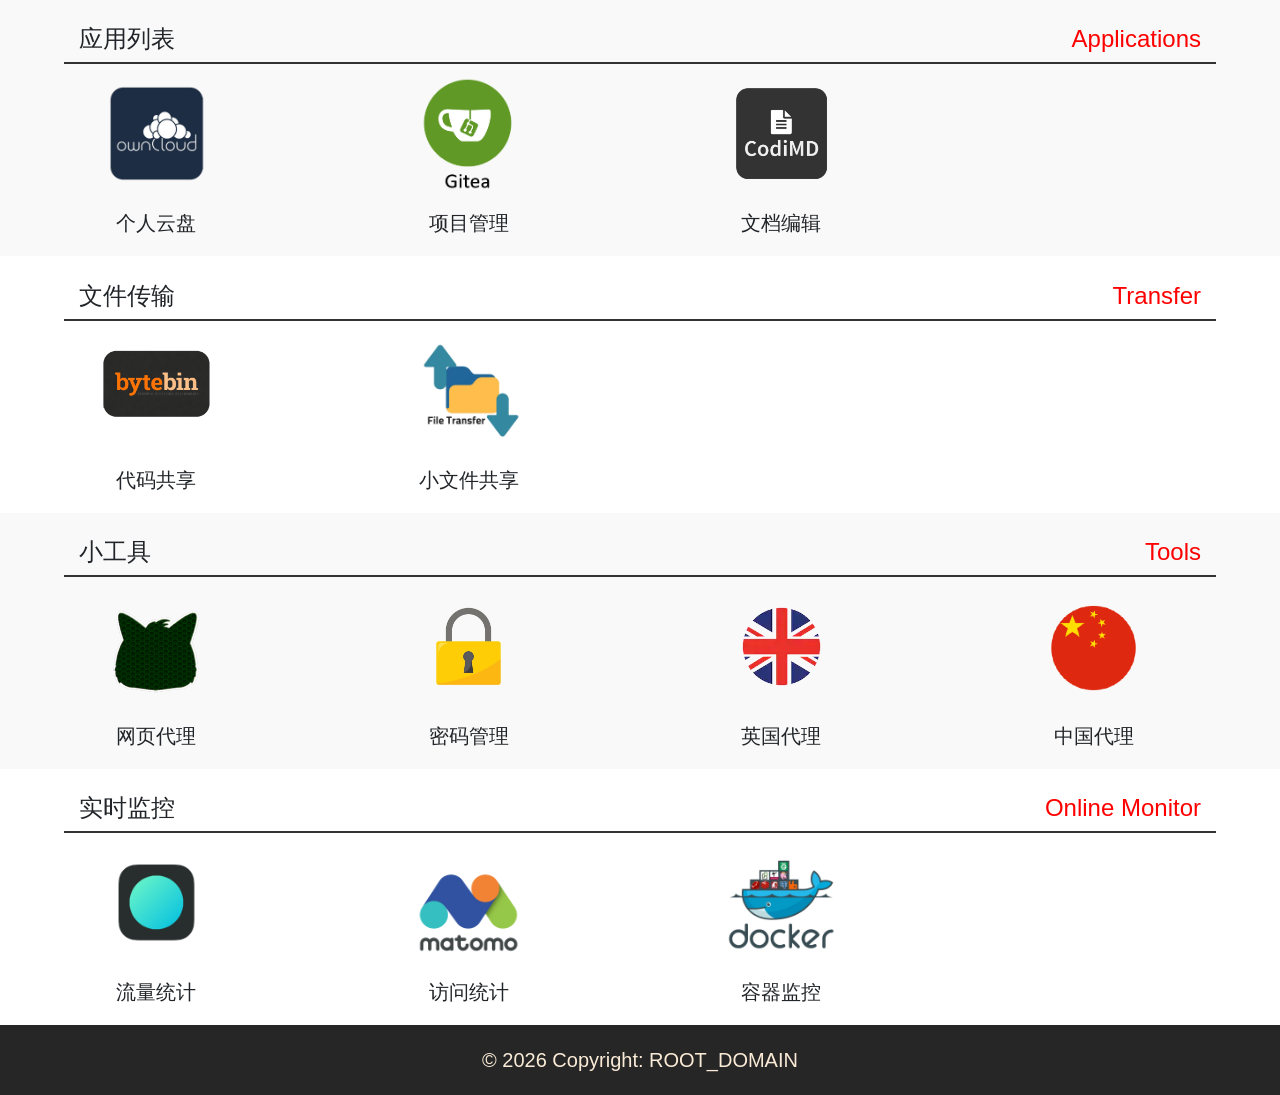
==== 07-app-tls/app/index.html @ 8cde8226 "[app] Add app nginx" ====
<!DOCTYPE html>
<html lang="en">

<head>
    <meta charset="UTF-8">
    <meta name="viewport" content="width=device-width, initial-scale=1.0">
    <meta http-equiv="X-UA-Compatible" content="ie=edge">

    <!-- Font Style -->
    <link rel="stylesheet" type="text/css" href="resources/css/font.css">
    <link rel="stylesheet" type="text/css" href="resources/css/fontawesome.css">
    <!-- <link rel="stylesheet" href="resources/css/simpleSnackbar.min.css"> -->

    <!-- My Style -->
    <link rel="stylesheet" href="resources/css/style.css">
    <link rel="stylesheet" href="resources/css/queries.css">

    <!-- Bootstrap -->
    <link rel="stylesheet" href="https://cdn.jsdelivr.net/npm/bootstrap@4.5.3/dist/css/bootstrap.min.css" integrity="sha384-TX8t27EcRE3e/ihU7zmQxVncDAy5uIKz4rEkgIXeMed4M0jlfIDPvg6uqKI2xXr2" crossorigin="anonymous">
    
    <title>WuhanStudio</title>

</head>

<body>
    <section id="app-section">
        <div class="app">
            <div class="container-fluid" style="width: 90%;">
                <div class="row avatar">
                    <div class="col col-6">
                        <p class="type">应用列表</p>
                    </div>
                    <div class="col col-6">
                        <p class="type">Applications</p>
                    </div>
                </div>
            </div>
        
            <div class="row item app container-fluid">
                <div class="col col-12 col-sm-6 col-md-3">
                    <a href="https://owncloud.ROOT_DOMAIN" target="_blank">
                        <img src="resources/img/owncloud.png" alt="" >
                    </a>
                    <p class="title">个人云盘</p>
                </div>
                <div class="col col-12 col-sm-6 col-md-3">
                    <a href="https://gitea.ROOT_DOMAIN" target="_blank">
                        <img src="resources/img/gitea.png" alt="" >
                    </a>
                    <p class="title">项目管理</p>
                </div>
                <div class="col col-12 col-sm-6 col-md-3">
                    <a href="https://codimd.ROOT_DOMAIN" target="_blank">
                        <img src="resources/img/codimd.png" alt="">
                    </a>
                    <p class="title">文档编辑</p>
                </div>
            </div>
        </div>

        <div class="file">
            <div class="container-fluid" style="width: 90%;">
                <div class="row avatar">
                    <div class="col col-6">
                        <p class="type">文件传输</p>
                    </div>
                    <div class="col col-6">
                        <p class="type">Transfer</p>
                    </div>
                </div>
            </div>

            <div class="row item file container-fluid">
                <div class="col col-12 col-sm-6 col-md-3">
                    <a href="https://code.ROOT_DOMAIN" target="_blank">
                        <img src="resources/img/bytebin.png" alt="" >
                    </a>
                    <p class="title">代码共享</p>
                </div>
                <div class="col col-12 col-sm-6 col-md-3">
                    <a href="https://linx.ROOT_DOMAIN" target="_blank">
                        <img src="resources/img/linx.png" alt="" >
                    </a>
                    <p class="title">小文件共享</p>
                </div>
            </div>
        </div>

        <div class="tool">
            <div class="container-fluid" style="width: 90%;">
                <div class="row avatar">
                    <div class="col col-6">
                        <p class="type">小工具</p>
                    </div>
                    <div class="col col-6">
                        <p class="type">Tools</p>
                    </div>
                </div>
            </div>

            <div class="row item tool container-fluid">
                <div class="col col-12 col-sm-6 col-md-3">
                    <a href="https://x.ROOT_DOMAIN/" target="_blank">
                        <img src="resources/img/womginx.png" alt="" >
                    </a>
                    <p class="title">网页代理</p>
                    </div>
                <div class="col col-12 col-sm-6 col-md-3">
                    <a href="https://ROOT_DOMAIN/mpw" target="_blank">
                        <img src="resources/img/lock.png" alt="" >
                    </a>
                    <p class="title">密码管理</p>
                </div>
                <div class="col col-12 col-sm-6 col-md-3">
                    <a href="https://vpn.ROOT_DOMAIN" target="_blank">
                        <img src="resources/img/uk.png" alt="" >
                    </a>
                    <p class="title">英国代理</p>
                </div>
                <div class="col col-12 col-sm-6 col-md-3">
                    <a href="https://vpn.ROOT_DOMAIN" target="_blank">
                        <img src="resources/img/china.png" alt="" >
                    </a>
                    <p class="title">中国代理</p>
                </div>
            </div>
        </div>

        <div class="monitor">
            <div class="container-fluid" style="width: 90%;">
                <div class="row avatar">
                    <div class="col col-6">
                        <p class="type">实时监控</p>
                    </div>
                    <div class="col col-6">
                        <p class="type">Online Monitor</p>
                    </div>
                </div>
            </div>

            <div class="row item monitor container-fluid">
                <div class="col col-12 col-sm-6 col-md-3">
                    <a href="https://ackee.ROOT_DOMAIN" target="_blank">
                        <img src="resources/img/ackee.png" alt="" >
                    </a>
                    <p class="title">流量统计</p>
                </div>
    
                <div class="col col-12 col-sm-6 col-md-3">
                    <a href="https://matomo.ROOT_DOMAIN" target="_blank">
                        <img src="resources/img/matomo.png" alt="" >
                    </a>
                    <p class="title">访问统计</p>
                </div>
    
                <div class="col col-12 col-sm-6 col-md-3">
                    <a href="https://portainer.ROOT_DOMAIN" target="_blank">
                        <img src="resources/img/docker.png" alt="" >
                    </a>
                    <p class="title">容器监控</p>
                </div>         
            </div>
        </div>
    
    </section>

    <!-- Footer -->
    <footer class="bg-body-tertiary text-center text-lg-start">
        <div class="text-center p-3" style="background-color: rgba(0, 0, 0, 0.85); color: antiquewhite;">
            © 2026 Copyright: ROOT_DOMAIN
        </div>
    </footer>
</body>

</html>
---- 07-app-tls/app/resources/css/font.css ----
/* lato-100 - latin */
@font-face {
  font-family: 'Lato';
  font-style: normal;
  font-weight: 100;
  src: url('../fonts/lato-v14-latin-100.eot'); /* IE9 Compat Modes */
  src: local('Lato Hairline'), local('Lato-Hairline'),
       url('../fonts/lato-v14-latin-100.eot?#iefix') format('embedded-opentype'), /* IE6-IE8 */
       url('../fonts/lato-v14-latin-100.woff2') format('woff2'), /* Super Modern Browsers */
       url('../fonts/lato-v14-latin-100.woff') format('woff'), /* Modern Browsers */
       url('../fonts/lato-v14-latin-100.ttf') format('truetype'), /* Safari, Android, iOS */
       url('../fonts/lato-v14-latin-100.svg#Lato') format('svg'); /* Legacy iOS */
}

/* lato-300 - latin */
@font-face {
  font-family: 'Lato';
  font-style: normal;
  font-weight: 300;
  src: url('../fonts/lato-v14-latin-300.eot'); /* IE9 Compat Modes */
  src: local('Lato Light'), local('Lato-Light'),
       url('../fonts/lato-v14-latin-300.eot?#iefix') format('embedded-opentype'), /* IE6-IE8 */
       url('../fonts/lato-v14-latin-300.woff2') format('woff2'), /* Super Modern Browsers */
       url('../fonts/lato-v14-latin-300.woff') format('woff'), /* Modern Browsers */
       url('../fonts/lato-v14-latin-300.ttf') format('truetype'), /* Safari, Android, iOS */
       url('../fonts/lato-v14-latin-300.svg#Lato') format('svg'); /* Legacy iOS */
}

/* lato-300italic - latin */
@font-face {
  font-family: 'Lato';
  font-style: italic;
  font-weight: 300;
  src: url('../fonts/lato-v14-latin-300italic.eot'); /* IE9 Compat Modes */
  src: local('Lato Light Italic'), local('Lato-LightItalic'),
       url('../fonts/lato-v14-latin-300italic.eot?#iefix') format('embedded-opentype'), /* IE6-IE8 */
       url('../fonts/lato-v14-latin-300italic.woff2') format('woff2'), /* Super Modern Browsers */
       url('../fonts/lato-v14-latin-300italic.woff') format('woff'), /* Modern Browsers */
       url('../fonts/lato-v14-latin-300italic.ttf') format('truetype'), /* Safari, Android, iOS */
       url('../fonts/lato-v14-latin-300italic.svg#Lato') format('svg'); /* Legacy iOS */
}

/* lato-regular - latin */
@font-face {
  font-family: 'Lato';
  font-style: normal;
  font-weight: 400;
  src: url('../fonts/lato-v14-latin-regular.eot'); /* IE9 Compat Modes */
  src: local('Lato Regular'), local('Lato-Regular'),
       url('../fonts/lato-v14-latin-regular.eot?#iefix') format('embedded-opentype'), /* IE6-IE8 */
       url('../fonts/lato-v14-latin-regular.woff2') format('woff2'), /* Super Modern Browsers */
       url('../fonts/lato-v14-latin-regular.woff') format('woff'), /* Modern Browsers */
       url('../fonts/lato-v14-latin-regular.ttf') format('truetype'), /* Safari, Android, iOS */
       url('../fonts/lato-v14-latin-regular.svg#Lato') format('svg'); /* Legacy iOS */
}
---- 07-app-tls/app/resources/css/style.css ----
/* ------------------------- */

/*       Basic Setup         */

/* ------------------------- */

html, body {
    font-family: 'Lato', 'Arial', 'sans-serif';
    font-size: 20px;
    height: 100%;
    width: 100%;
    background-color: #FFF;
}

body {
    position: relative;
    min-height: 100vh;
}

/* ------------------------- */

/* Reusable Components       */

/* ------------------------- */

/*  Headings */

h1, h2, h3 {
    font-weight: 300;
    text-transform: uppercase;
}

h1 {
    margin: 0;
    color: #000;
    font-size: 240%;
    font-weight: 300;
    text-transform: uppercase;
    letter-spacing: 1px;
    word-spacing: 3px;
    letter-spacing: 1px;
}

h2 {
    font-size: 180%;
    word-spacing: 2px;
    text-align: center;
    margin-bottom: 10px;
    letter-spacing: 1px;
}

h3 {
    font-size: 110%;
    margin: 10px;
}

h4 {
    font-size: 80%;
    letter-spacing: 1px;
    margin: 5px;
}

p {
    margin-top: 10px !important;
    margin-bottom: 5px !important;
}

/* ------------------------- */

/*         Profile           */

/* ------------------------- */

.avatar {
    border-bottom: #333 solid 2px;
    padding-bottom: 0;
    padding-top: 1%;
    font-size: 120%;
}

.title {
    font-size: 1.0em;
}

.type {
    font-size: 1.0em;
}

.avatar div:first-child {
    text-align: left;
}

.avatar div:last-child {
    text-align: right;
    color: red;
}

.item{
    padding-top: 1%;
    padding-bottom: 1%;
}

.title {
    text-align: center;
    bottom: 0%;
}

.item img {
    /* position: absolute; */
    width: 40%;
    top: 1%;
    margin-left: 30%;
    margin-bottom: 3%;
    transition:transform 0.5s;
}

.text {
    /* position: absolute; */
    text-align: center;
    width: 100%;
    height: 100%;
    padding: 13%;
    /* border: 1px solid #000; */
    color: black;
}

.sensor {
    visibility:hidden;
}

.wuhan{
    border-radius: 20%;
}

.item a:link, .item a:visited{
    text-decoration: none;
}

.item a.clear {
    clear: both;
}

.item img:hover{
    transform: scale(1.08);
}

.app {
    background-color: #F9F9F9;
}

/* .file{
    background-color: #F9F9F9;
} */

.tool{
    background-color: #F9F9F9;
}

/* .intern {
    background-color: #F9F9F9;
} */

.project{
    background-color: #F9F9F9;
}

/* .monitor {
    background-color: #F9F9F9;
} */
---- 07-app-tls/app/resources/css/queries.css ----
/* ---------------------- */

/*        Portrait       */

/* --------------------- */

@media only screen and (max-width: 1023px) and (orientation: portrait) {

}

@media (max-width: 1200px) {
    body{font-size: 20px;}
}

@media (max-width: 992px) {
    body{font-size: 16px;}
}

@media (min-width: 768px) {
    body{font-size: 14px;}

    body::after {
        height: 120px;
        /* Set same as footer's height */
    }

    .footer {
        height: 120px;
    }

    .hust {
        margin-top: 5%;
        margin-left: 5%;
        width: 90%;
    }

    .tpl {
        margin-top: 5%;
        margin-left: 10%;
        width: 80%;
    }

    .newcastle {
        margin-top: 7%;
        margin-left: 15%;
        width: 60%;
    }

    .trustai {
        margin-top: 5%;
        margin-left: 15%;
        width: 70%;
    }

    .exeter {
        margin-top: 7%;
        margin-left: 25%;
        width: 50%;
    }

}
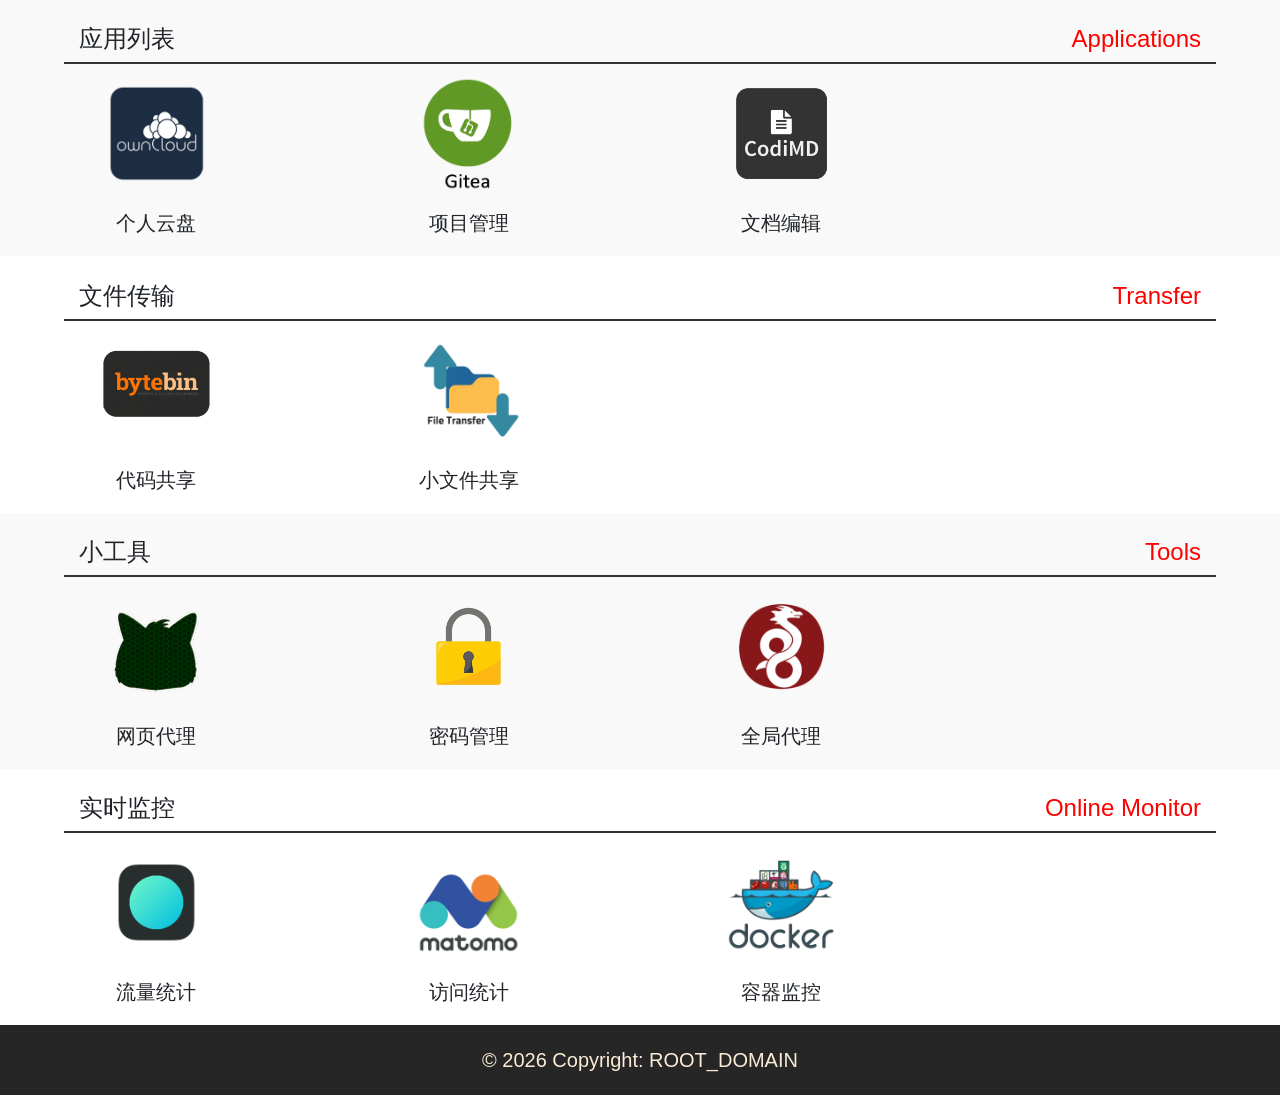
==== commit d39ac0f2: "[app] Add wireguard" ====
--- a/07-app-tls/app/index.html
+++ b/07-app-tls/app/index.html
@@ -106,22 +106,16 @@
                     <p class="title">网页代理</p>
                     </div>
                 <div class="col col-12 col-sm-6 col-md-3">
-                    <a href="https://ROOT_DOMAIN/mpw" target="_blank">
+                    <a href="mpw/" target="_blank">
                         <img src="resources/img/lock.png" alt="" >
                     </a>
                     <p class="title">密码管理</p>
                 </div>
                 <div class="col col-12 col-sm-6 col-md-3">
-                    <a href="https://vpn.ROOT_DOMAIN" target="_blank">
-                        <img src="resources/img/uk.png" alt="" >
+                    <a href="https://wg.ROOT_DOMAIN" target="_blank">
+                        <img src="resources/img/wireguard.png" alt="" >
                     </a>
-                    <p class="title">英国代理</p>
-                </div>
-                <div class="col col-12 col-sm-6 col-md-3">
-                    <a href="https://vpn.ROOT_DOMAIN" target="_blank">
-                        <img src="resources/img/china.png" alt="" >
-                    </a>
-                    <p class="title">中国代理</p>
+                    <p class="title">全局代理</p>
                 </div>
             </div>
         </div>
